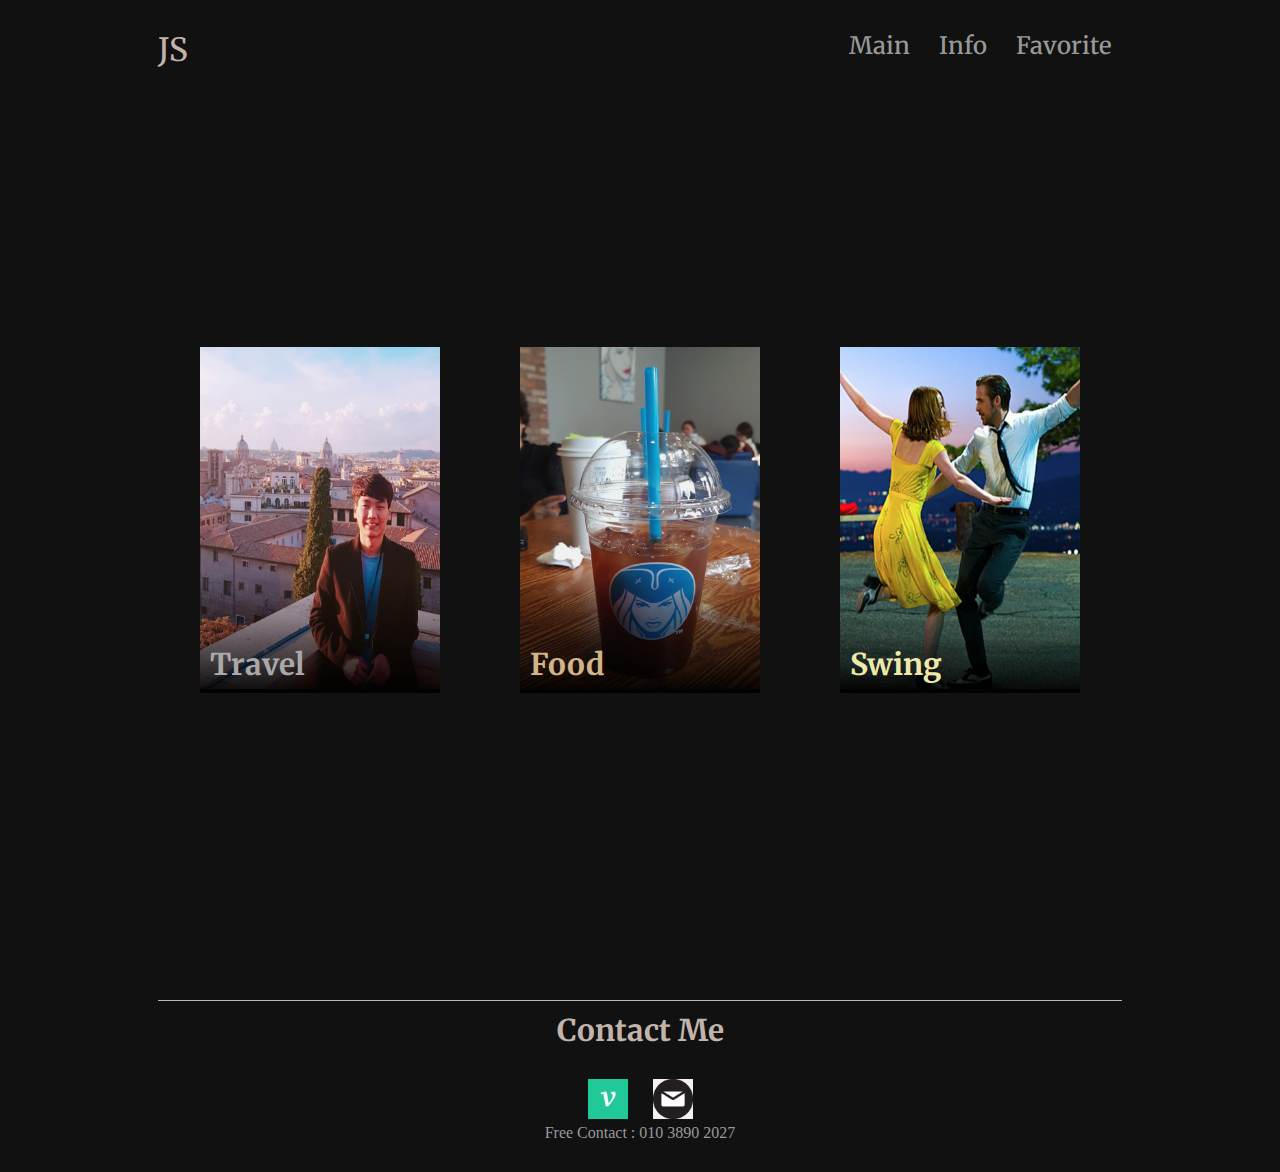
==== favorite.html @ fc644122 "1st version" ====
<!DOCTYPE html>
<html>
<head>
  <meta charset="utf-8">
  <meta name="viewport" content="width=device-width">
  <title>HKJA</title>
  <link rel="stylesheet" href="style.css">
  <link rel="preconnect" href="https://fonts.gstatic.com">
  <link href="https://fonts.googleapis.com/css2?family=Lora:wght@700&family=Merriweather&display=swap" rel="stylesheet">
<body>
  <div class="main">
    <!-- 네비게이션 바 -->
    <header class="header">
      <nav class="navigation">
        <a href="index.html" class="logo">JS</a>
        <ul class="nav-ul">
          <li><a href="index.html" class="nav-menu">Main</a></li>
          <li><a href="info.html" class="nav-menu">Info</a></li>
          <li><a href="favorite.html" class="nav-menu">Favorite</a></li>
        </ul>
      </nav>
    </header>
    <div class="fav-section">
      <ul class="favorite">
        <li class="favorite-item">
          <div class="item item-beige">
            <img src="travel.jpeg">
            <div class="item-content">
              <h2>Travel</h2>
              <p>3주간 다녀온 유럽여행은 아직도 잊을 수 없는 기억입니다. 코로나 바이러스로 상황이 여의치 않지만 기회가 된다면 언젠가 다시 한 번 유럽을 다녀오고 싶네요!</p>
            </div>
          </div>
        </li>
        <li class="favorite-item">
          <div class="item item-brown">
            <img src="americano.jpeg">
            <div class="item-content">
              <h2>Food</h2>
              <p>요즘 커피에 중독되어 살고 있다고 봐도 무방할 것 같습니다. 이제는 카페인이 없으면 삶의 낡이 사라질 것 같아요!</p>
            </div>
          </div>
        </li>
        <li class="favorite-item">
          <div class="item item-yellow">
            <img src="swing2.jpeg">
            <div class="item-content">
              <h2>Swing</h2>
              <p>대전에서 스윙댄스를 2년정도 했습니다. 역시 코로나 사태로 지금은 여건이 안되겠지만, 언젠가 한번 더 해보고 싶네요!</p>
            </div>
          </div>
        </li>
    </div>

    <footer class="footer">
      <h3 class="contact">Contact Me</h3>
      <div class="contact-icon">
        <a href="https://velog.io/@hkja0111" ><img class="velog" src="velog.jpeg"</a>
        <a href="qkqndudnxld@gmail.com" ><img class="email" src="email.jpeg"</a>
      </div>
      <p>Free Contact : 010 3890 2027</p>
    </footer>


  </div>
</body>
</html>
---- style.css ----
.main{
    margin: 30px 150px;
    display: flex;
    flex-direction: column;
}

body{
  background-color: #111;
  color: #999;

}


/* navigator */
.navigation{
    display: flex;
    flex-direction: row;
    justify-content: space-between;

}

.nav-ul>li{
    list-style-type: none;
    display: inline;
    align-items: center;
    margin: 10px;
    margin-left: 15px;
}

ul, h2, p{
    margin: 0;
    padding: 0;
}

.logo{
    margin:0;
    font-family: 'Merriweather', sans-serif;
    font-size: 32px;
    color: #C2B4AB;
}

.nav-menu{
    font-family: 'Merriweather', sans-serif;
    font-weight: 500;
    font-size: 24px;
}

a{
    color: #999;
    text-decoration: none;
}

a:hover{
    color: grey;
    transition: 0.3s;
}

/* Main */

.section{
    display: flex;
    flex-direction: column;
    justify-content: center;
    height: 100vh;
    margin-left: 20px;
}
.developer{
    color:	#E6E6FA;
}

.click{
  font-family: 'Lora', sans-serif;
  font-weight: 500;
  font-style: oblique;
  font-size: 120px;
  margin-top: 20px;
  color:	#FFE4E1;
}
.english {
  font-family: 'Lora', sans-serif;
  font-weight: 500;
  font-size: 80px;
}

/* info */

.info{
  display: flex;
  flex-direction: row;
  justify-content: center;
  align-items: center;
  height: 100vh;
}

.box{
  width: 450px;
  height: 450px;
  overflow: hidden;
  border-radius: 70%;
  margin-right: 60px;
}

#info-picture{
  width: 100%;
  height: 100%;
  object-fit: cover;

}

.information>p{
  font-weight: 400;
  font-size: 24px;
  font-family: 'Nanum Myeongjo';
}

/* favorite */

.favorite>li{
  list-style-type: none;
}

.favorite{
  display: flex;
  justify-content: center;
  align-items: center;
}

.favorite-item{
  flex-basis: 240px;
  flex-shrink: 0;
  margin: 0 40px;
  transition: all .4s;
}

.favorite-item:hover{
  flex-basis: 360px;
}

.favorite-item img{
  width: 100%;
}


.fav-section{
  display: flex;
  height: 100vh;
  justify-content: center;
  align-items: center;
}

.item{
  background-color: #222;
  position: relative;
  overflow: hidden;
}

.item-beige{
  color: 	#A9A9A9;

}

.item-brown{
  color: 	#D2B48C;
}

.item-yellow{
  color: #EEE8AA;
}

.item:before{
  content: ' ';
    /* Permalink - use to edit and share this gradient: https://colorzilla.com/gradient-editor/#000000+0,000000+100&0+0,0.95+100 */
  background: -moz-linear-gradient(top,  rgba(0,0,0,0) 0%, rgba(0,0,0,0.95) 100%); /* FF3.6-15 */
  background: -webkit-linear-gradient(top,  rgba(0,0,0,0) 0%,rgba(0,0,0,0.95) 100%); /* Chrome10-25,Safari5.1-6 */
  background: linear-gradient(to bottom,  rgba(0,0,0,0) 0%,rgba(0,0,0,0.95) 100%); /* W3C, IE10+, FF16+, Chrome26+, Opera12+, Safari7+ */
  filter: progid:DXImageTransform.Microsoft.gradient( startColorstr='#00000000', endColorstr='#f2000000',GradientType=0 ); /* IE6-9 */

  position: absolute;
  left: 0;
  right: 0;
  bottom: 0;
  height: 120px;

}
.item-content{
  position: absolute;
  left: 0;
  bottom: 0;
  padding: 10px;
}

.item-content h2{
  font-size: 30px;
  font-family: 'Merriweather', sans-serif;
}

.item-content p{
  color: white;
  font-size: 20px;
  font-style: oblique;
  min-width: 160px;
  max-height: 0;
  overflow: hidden;
  line-height: 1.2;
  transition: all .4s;
  opacity: 0;
  transition-delay: .2s;
}

.favorite-item:hover .item-content p{
  max-height: 4.8em;
  opacity: 1;
  margin-top: 0.2em;

}

/* footer */
.footer{
  display: flex;
  flex-direction: column;
  justify-content: center;
  align-items: center;
}

.contact{
  font-family:'Merriweather', san-serif;
  font-size: 30px;
  font-weight: 700;
  width: 100%;
  border-top: 1px solid #C2B4AB;
  color: #C2B4AB;
  text-align: center;
  margin-bottom: 30px;
  padding-top: 10px;

}

.contact-icon>a{
  font-family:'Merriweather', san-serif;
  font-size: 20px;
  font-weight: 400;
  margin-left: 10px;
  margin-right: 10px;
}

.velog{
  width: 40px;
}
.email{
  width: 40px;
}
.footer>p{
  font-family: 'Lora', sans-serif;
  font-weight: 400;
  font-size: 16px;
  font-style: italic;
  margin: 0;
  margin-top: 20px;
}
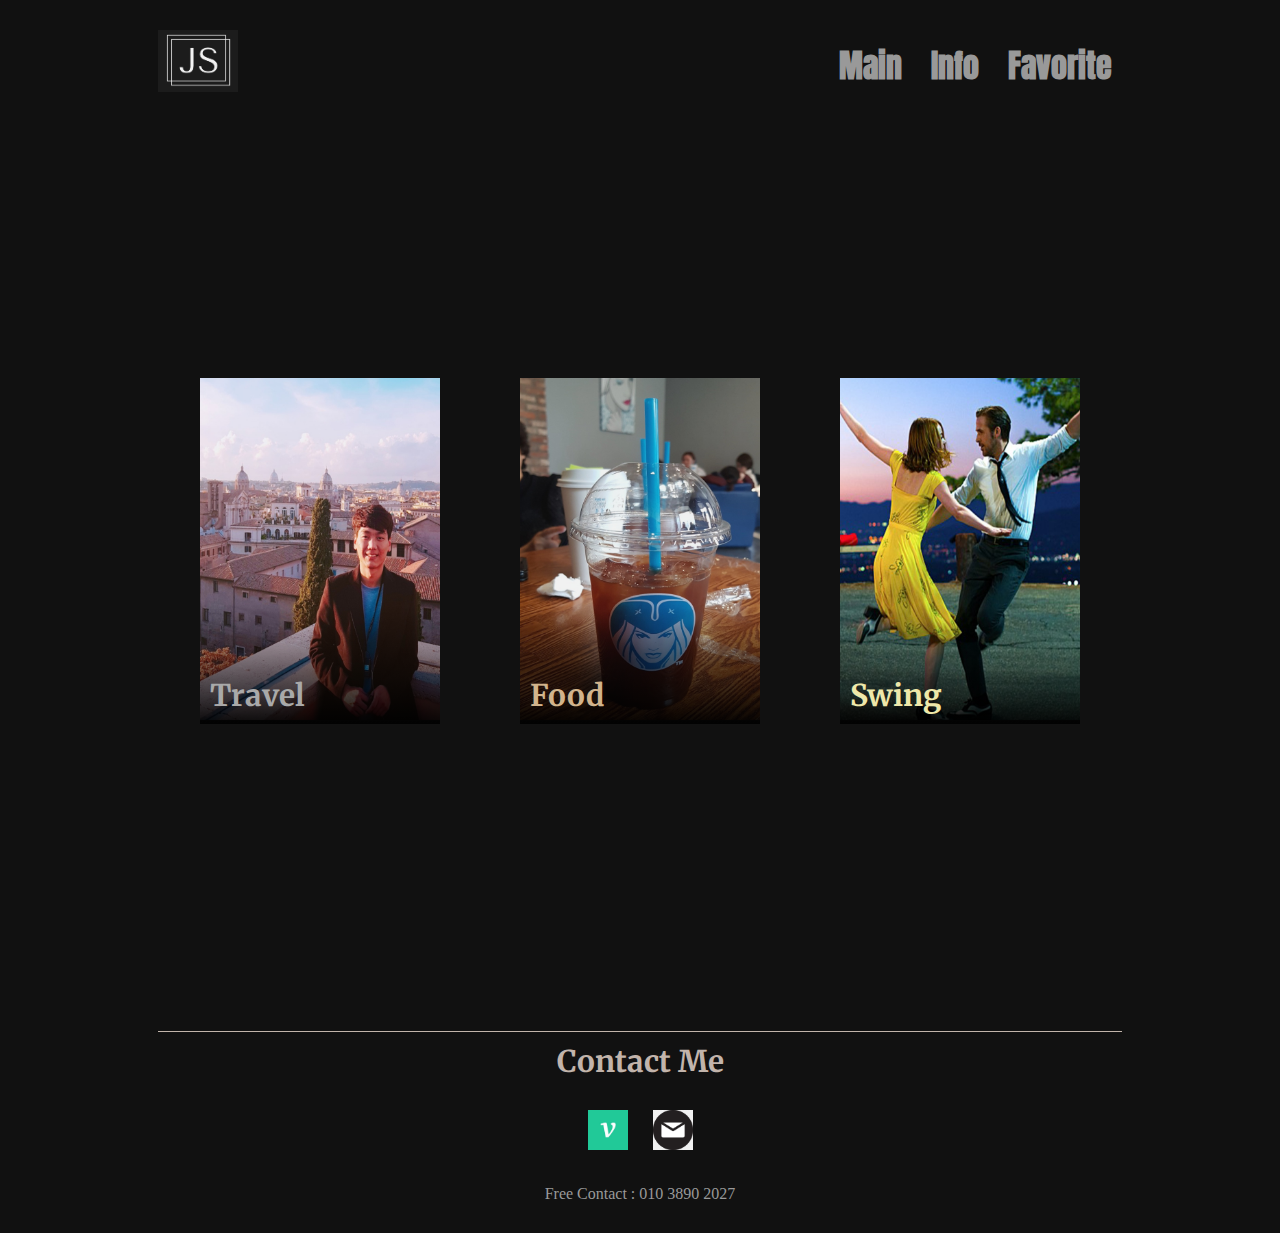
==== commit a7142689: "2nd version" ====
--- a/favorite.html
+++ b/favorite.html
@@ -6,13 +6,14 @@
   <title>HKJA</title>
   <link rel="stylesheet" href="style.css">
   <link rel="preconnect" href="https://fonts.gstatic.com">
-  <link href="https://fonts.googleapis.com/css2?family=Lora:wght@700&family=Merriweather&display=swap" rel="stylesheet">
+  <link href="https://fonts.googleapis.com/css2?family=Anton&family=Lora:wght@700&family=Merriweather&family=Nanum+Myeongjo:wght@700&display=swap" rel="stylesheet">
+</head>
 <body>
   <div class="main">
     <!-- 네비게이션 바 -->
     <header class="header">
       <nav class="navigation">
-        <a href="index.html" class="logo">JS</a>
+        <a href="index.html" class="logo"><img class="logo-pic" src="logo.jpeg"></a>
         <ul class="nav-ul">
           <li><a href="index.html" class="nav-menu">Main</a></li>
           <li><a href="info.html" class="nav-menu">Info</a></li>
@@ -45,7 +46,7 @@
             <img src="swing2.jpeg">
             <div class="item-content">
               <h2>Swing</h2>
-              <p>대전에서 스윙댄스를 2년정도 했습니다. 역시 코로나 사태로 지금은 여건이 안되겠지만, 언젠가 한번 더 해보고 싶네요!</p>
+              <p>대전에 살며 스윙댄스를 2년정도 했습니다. 역시 코로나 사태로 지금은 여건이 안되겠지만, 서울에서도 스윙댄스를 해보고 싶네요!</p>
             </div>
           </div>
         </li>
@@ -54,8 +55,8 @@
     <footer class="footer">
       <h3 class="contact">Contact Me</h3>
       <div class="contact-icon">
-        <a href="https://velog.io/@hkja0111" ><img class="velog" src="velog.jpeg"</a>
-        <a href="qkqndudnxld@gmail.com" ><img class="email" src="email.jpeg"</a>
+        <a href="https://velog.io/@hkja0111" target="_blank" ><img class="velog" src="velog.jpeg"</a>
+        <a href="mailto:qkqndudnxld@gmail.com" ><img class="email" src="email.jpeg"</a>
       </div>
       <p>Free Contact : 010 3890 2027</p>
     </footer>
--- a/style.css
+++ b/style.css
@@ -16,7 +16,7 @@
     display: flex;
     flex-direction: row;
     justify-content: space-between;
-
+    align-items: center;
 }
 
 .nav-ul>li{
@@ -39,11 +39,16 @@
     color: #C2B4AB;
 }
 
+.logo-pic{
+  width: 80px;
+}
 .nav-menu{
-    font-family: 'Merriweather', sans-serif;
-    font-weight: 500;
-    font-size: 24px;
-}
+    font-family: 'Anton', serif;
+    font-weight: 700;
+    font-size: 32px;
+}
+
+
 
 a{
     color: #999;
@@ -76,6 +81,7 @@
   margin-top: 20px;
   color:	#FFE4E1;
 }
+
 .english {
   font-family: 'Lora', sans-serif;
   font-weight: 500;
@@ -232,7 +238,10 @@
   text-align: center;
   margin-bottom: 30px;
   padding-top: 10px;
-
+}
+
+.contact-icon{
+  margin-bottom: 30px;
 }
 
 .contact-icon>a{
